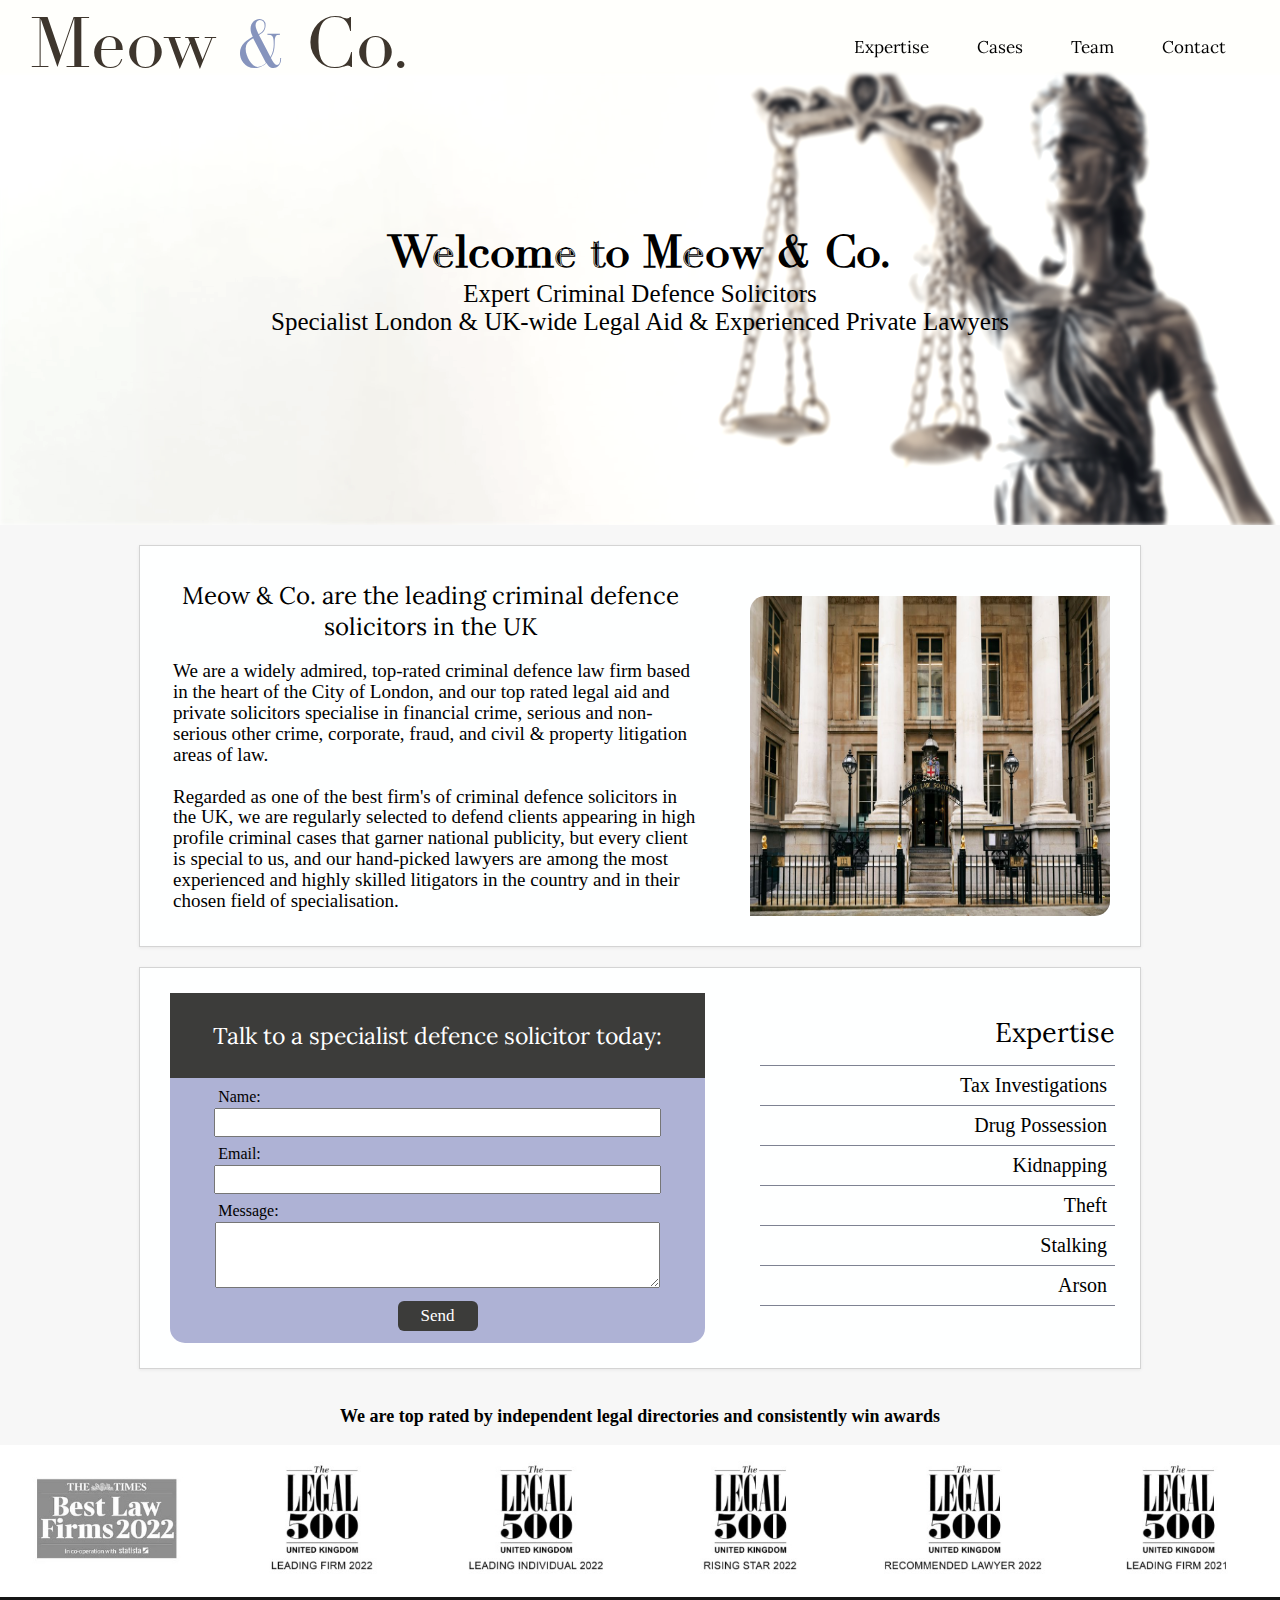
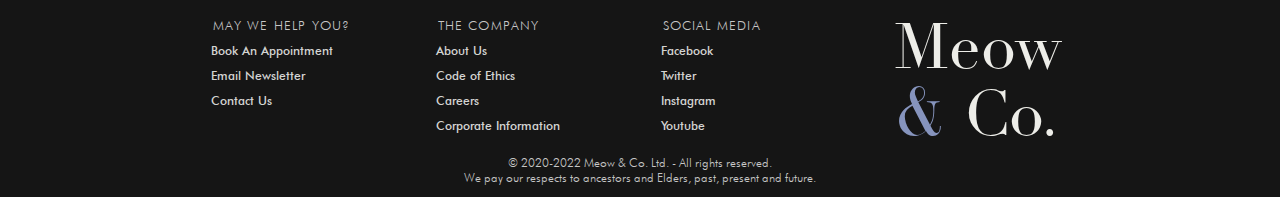
==== index.html @ fd86692f "First commit" ====
<!doctype html>
<html lang="en">
<head>
  <meta charset="utf-8">
  <meta name="viewport" content="width=device-width, initial-scale=1">

  <title>Meow & Co.</title>
  <meta name="description" content="Top-rated London-based criminal defence law firm with best-in-class expert legal aid and private solicitors specialising in criminal &amp; fraud work. Free initial Case Review. Tel 2104 777 1926">
  <meta name="author" content="Eric T Chen">
  <link rel="icon" type="image/png" href="images/favicon-32x32.png" sizes="32x32" />

  <link rel="stylesheet" href="css/styles.css">

  <link rel="preconnect" href="https://fonts.googleapis.com">
  <link rel="preconnect" href="https://fonts.gstatic.com" crossorigin>
  <link href="https://fonts.googleapis.com/css2?family=Lora&display=swap" rel="stylesheet">
</head>

<body>
  <!-- your content here... -->
  <header>
    <a href="">
      <h1>Meow <span>&</span> Co.</h1>
    </a>
    <div class="header-buttons">
      <div class="arrow-down"></div>
      <a href="page/expertise.html">Expertise</a>
      <a href="page/cases.html"> Cases</a>
      <a href="page/team.html">Team</a>
      <a href="page/contact.html">Contact</a>
    </div>
  </header>
  <div class="header-space"></div>

  <section id="img-text">
    <div class="container">
      <img src="images/lj.png" alt="Lady Justice">
      <h2>Welcome to Meow & Co.</h2>
      <p>
        Expert Criminal Defence Solicitors<br>
        Specialist London & UK-wide Legal Aid & Experienced Private Lawyers
      </p>
    </div>
  </section>

  <section id="text-body">
    <article class="article-pane">
      <div id="a1-text">
        <h3>Meow & Co. are the leading criminal defence solicitors in the UK</h3>
        <p>
          We are a widely admired, top-rated criminal defence law firm based in the heart of the City of London, and our top rated legal aid and private solicitors specialise in financial crime, serious and non-serious other crime, corporate, fraud, and civil & property litigation areas of law. <br><br>Regarded as one of the best firm's of criminal defence solicitors in the UK, we are regularly selected to defend clients appearing in high profile criminal cases that garner national publicity, but every client is special to us, and our hand-picked lawyers are among the most experienced and highly skilled litigators in the country and in their chosen field of specialisation.
        </p>
      </div>
      <img src="images/lawsoc.jpg" alt="Random Building">
    </article>

    <article class="article-pane">
      <form id="a2form" onsubmit="showMsgConfirm()">
        <div id="form-header">
          <h3>Talk to a specialist defence solicitor today:</h3>
        </div>
        <div id="form-input">
          <label for="name">Name:</label>
          <input type="text" id="name" name="name" required>
          <label for="email">Email:</label>
          <input type="email" id="email" name="email" required>
          <label for="message">Message:</label>
          <textarea id="message" name="message" rows="4" required></textarea>
          <button type="submit" >Send</button>
        </div>  
        <div id="form-popup">
          <div id="popup-header" class="flex-container">
            Thank You
          </div>
          <div id="popup-body" class="flex-container">
            <p>ur message haz been send 2 our litter box >:0)</p>
          </div>
        </div>  
      </form>

      <div id="a2-text">
        <h3>Expertise</h3>
        <ul>
          <li><a href="page/expertise.html#tax">Tax Investigations</a></li>
          <li><a href="page/expertise.html#drugs">Drug Possession</a></li>
          <li><a href="page/expertise.html#kidnapping">Kidnapping</a></li>
          <li><a href="page/expertise.html#theft">Theft</a></li>
          <li><a href="page/expertise.html#stalking">Stalking</a></li>
          <li id="list-last"><a href="page/expertise.html#arson">Arson</a></li>
        </ul>
      </div>
    </article>

    <p id="bottom-text">
      We are top rated by independent legal directories and consistently win awards
    </p>
  </section>


  <img id="award-banner" src="images/award-banner.png" alt="Awards Banner">

  <footer>
    <div id="footer-flex">
      <div>
        <h4>MAY WE HELP YOU?</h4>
        <ul>
          <p>Book An Appointment</p>
          <p>Email Newsletter</p>
          <p>Contact Us</p>
        </ul>
      </div>
      <div>
        <h4>THE COMPANY</h4>
        <ul>
          <p>About Us</p>
          <p>Code of Ethics</p>
          <p>Careers</p>
          <p>Corporate Information</p>
        </ul>
      </div>
      <div>
        <h4>SOCIAL MEDIA</h4>
        <ul>
          <p>Facebook</p>
          <p>Twitter</p>
          <p>Instagram</p>
          <p>Youtube</p>
        </ul>
      </div>
      <div>
        <h3>Meow<br><span>&</span> Co.</h3>
      </div>
      <p id="bottomest-text">
        &copy 2020-2022 Meow & Co. Ltd. - All rights reserved. <br>We pay our respects to ancestors and Elders, past, present and future.
      </p>
    </div>
  </footer>
          
  <script src="js/navbar.js"></script>
  <script src="js/indexFormSubmit.js"></script>
</body>
</html>
---- css/styles.css ----
@font-face {
  font-family: Didot-R;
  src: url(../fonts/Didot-Regular.ttf);
}

@font-face {
  font-family: Futura-M;
  src: url(../fonts/futura-medium-bt.ttf);
}

@font-face {
  font-family: Futura-L;
  src: url(../fonts/futura-light-bt.ttf);
}

html[scroll-top="true"] {
  --header-buttons: transparent;
  --header: transparent;
  --shadow: none;
}

html[scroll-top="false"] {
  --header-buttons: rgb(160, 160, 193);
  --header: rgb(241, 232, 207);
  --shadow: 0px 1px 3px #d5d5d5;
}

body {
  font-family: Lucida, serif;
  margin: 0;
}

/* navbar section */
.header-space {
  width: 100%;
  height: 75px;
  background-color: rgb(255, 255, 252);
}

h1 {
  font-family: Didot-R, Helvetica, serif;
  font-weight: normal;
  font-size: 70px;
  color: rgb(62, 54, 45);
  margin: 0;
  min-width: 420px;
  margin-left: 30px;
}

h1 span {
  color: rgb(134, 148, 189);
  font-size: 66px;
}

a {
  text-decoration: none;
  width: 420px;
}

header {
  background-color: var(--header);
  position: fixed;
  top: 0;
  width: 100%;
  height: 88px;
  display: flex;
  justify-content: space-between;
  align-items: center;
  z-index: 1000;
  box-shadow: var(--shadow);
}

.arrow-down {
  top:0;
  width: 0; 
  height: 0; 
  border-right: 35px solid transparent;
  border-bottom: 88px solid var(--header);
  margin-right: 10px;
}

.header-buttons {
  padding-right: 30px;
  display: flex;
  background-color: var(--header-buttons);
  height: 100%;
  align-items: center;
}

.header-buttons a{
  text-decoration: none;
  width: auto;
  margin-inline: 24px;
  padding-top: 6px;
  font-size: 17px;
  font-family: 'Lora', serif;
  color: black;
}

.header-buttons a:hover{
  text-decoration: underline;
  cursor: pointer;
}

/* img-text section */
.container {
  height: 450px;
  position: relative;
}

.container img {
  height: 450px;
  width: 100%;
  position: absolute;
  filter: grayscale(70%) blur(2px) brightness(115%);
  animation-duration: 0.5s;
  animation-name: imgslidein;
}

@keyframes imgslidein {
  from {
    margin-top: 5px;
    opacity: 0;
    height: 460px;
  }

  to {
    margin-top: 0;
    opacity: 1;
    height: 450px;
  }
}

.container h2 {
  font-family: Didot-R, Helvetica, Arial, sans-serif;
  z-index: 5;
  position: absolute;
  margin: 0;
  left: 50%;
  top: 150px;
  text-align: center;
  transform: translateX(-50%);
  font-size: 45px;
  width: 100%;
}

.container p {
  z-index: 5;
  position: absolute;
  margin: 0;
  margin-top: 5px;
  left: 50%;
  top: 200px;
  text-align: center;
  transform: translateX(-50%);
  font-size: 25px;
  width: 100%;
}

/* text-body section */
#text-body {
  width: 100%;
  background-color: rgb(247, 247, 247);
  height: 900px;
  padding-top: 20px;
  position: relative;
}

#text-body article {
  margin-inline: auto;
  margin-bottom: 20px;
  width: 1000px;
  height: 400px;
  border: 1px solid rgb(212, 212, 212);
  box-shadow: 0px 1px 3px #e7e7e7;
  background-color: rgb(254, 255, 255);
  display: flex;
  align-items: center;
  justify-content: space-between;
}

#text-body h3 {
  font-family: 'Lora', serif;
  font-weight: normal;
}

#a1-text {
  flex: 0 0 545px;
  padding: 15px 7px 15px 18px;
  text-align: center;
  display: flex;
  flex-direction: column;
  justify-content: center;
}

#a1-text h3{
  font-size: 24px;
  margin: 0;
}

#text-body article p {
  font-size: 19px;
  line-height: 1.1;
  margin-bottom: 0;
}

#a1-text p{
  margin-left: 15px;
  text-align: left;
}

#text-body article img{
  height: 320px;
  width: 360px;
  flex: 0 1 360px;
  margin: 20px 30px 0 20px;
  border-top-left-radius: 15px;
  border-bottom-right-radius: 15px;
}

#bottom-text {
  width: 100%;
  text-align: center;
  font-size: 18px;
  font-family: Georgia, 'Times New Roman', Times, serif;
  font-weight: bold;
  position:absolute;
  bottom: 0px;
}

#a2form {
  flex: 0 1 570px;
  background-color: rgb(174, 178, 213);
  margin: 30px;
  margin-right: 5px;
  height: 350px;
  border-bottom-right-radius: 15px;
  border-bottom-left-radius: 15px;
  display: flex;
  flex-direction: column;
  justify-content: center;
  align-items: center;
  position: relative;
}

form h3{
  text-align: center;
  font-size: 23px;
  color: white;
}

form #form-header{
  background-color: rgb(60, 60, 58);
  width: 100%;
  flex: 0 0 85px;
  display: flex;
  align-items: center;
  justify-content: center;
}

#form-input {
  flex: 1 0 250px;
  width: 100%;
  display: flex;
  flex-direction: column;
  justify-content: center;
  align-items: center;
}

form label {
  text-align: left;
  width: 82%;
  font-size: 16px;
  margin-bottom: 2px;
}

form input {
  display: block;
  width: 82%;
  height: 23px;
  margin-bottom: 8px;
  margin-top: 0px;
}

form textarea {
  width: 82%;
  margin-bottom: 13px;
}

form button {
  border: none;
  border-radius: 6px;
  margin-bottom: 3px;
  width: 80px;
  height: 30px;
  font-size: 17px;
  font-family: Lucida, serif;
  color: white;
  background-color: rgb(60, 60, 58);
  cursor: pointer;
}

form button:active{
  color: rgb(255, 244, 210);
}

form #form-popup {
  position: absolute;
  top: 100px;
  left: 100px;
  z-index: 10;
  background-color: rgb(253, 252, 249);
  width: 330px;
  height: 160px;
  border-radius: 10px;
  border: 1px solid rgb(242, 242, 242);
  visibility: hidden;
}

.show {
  animation-duration: 1s;
  animation-name: slidein;
}

@keyframes slidein {
  from {
    margin-top: 30px;
    opacity: 0;
  }

  to {
    margin-top: 0;
    opacity: 1;
  }
}

.go {
  animation-duration: 1s;
  animation-name: slideout;
}

@keyframes slideout {
  from {
    margin-top: 0px;
    opacity: 1;
  }

  to {
    margin-top: 30px;
    opacity: 0;
  }
}

form #form-popup #popup-header{
  width: 100%;
  height: 40px;
  background-color: rgb(246, 245, 240);
  border-bottom: 1px solid rgb(242, 242, 242);
  border-top-left-radius: 10px;
  border-top-right-radius: 10px;
  font-size: 16px;
}

form #form-popup #popup-body{
  width: 100%;
  height: 120px;
}

form #form-popup #popup-body p{
  margin: 0;
  font-size: 15px;
}


.flex-container {
  display: flex;
  justify-content: center;
  align-items: center;
}

#a2-text {
  height: 400px;
  flex: 0 0 410px;
  padding: 10px;
  text-align: right;
  display: flex;
  flex-direction: column;
  justify-content: center;
}

#a2-text h3{
  font-size: 27px;
  margin: 0;
  margin-right: 15px;
}

#a2-text p{
  margin-right: 15px;
  text-align: right;
}

#a2-text ul {
  margin-right: 15px;
  list-style-type: none;
}

#a2-text li {
  border-top: 1px solid rgb(126, 130, 146);
  padding: 8px;
  font-size: 20px;
  cursor: pointer;
}

#a2-text li:hover {
  font-weight: bold;
}

#list-last {
  border-bottom: 1px solid rgb(126, 130, 146);
}

#a2-text li a{
  color: black;
}

#a2-text li a:visited{
  text-decoration: none;
  color: black;
}

/* footer section */
#award-banner {
  width: 100%;
}

footer {
  width: 100%;
  height:200px;
  background-color: rgb(21, 21, 21);
}

#footer-flex {
  width: 900px;
  height: 100%;
  margin: auto;
  display: flex;
  position: relative;
  font-size: 12px;
}

#footer-flex div {
  flex: 1;
  display: flex;
  flex-direction: column;
  align-items: center;
  font-family: Futura-L;
}

#footer-flex div h4{
  color: rgb(199, 199, 199);
  font-size: 13px;
  font-weight: lighter;
  letter-spacing: 1.2px;
  margin-top: 20px;
  margin-bottom: 0px;
  width: 180px;
  font-family: Futura-L;
}

#footer-flex div ul{
  margin: 0;
  padding: 0;
  height: 100px;
  width: 90%;
  font-family: Futura-M;
}

#footer-flex div p{
  margin: 10px;
  color: #d4d4d2;
  cursor: pointer;
}

#footer-flex div p:hover{
  color: #ffffff;
}

#footer-flex div h3{
  font-size: 63px;
  margin: 20px;
  color: #edede8;
  font-family: Didot-R, Helvetica, serif;
  font-weight: normal;
  line-height: 1;
}

#footer-flex div span {
  color: rgb(134, 148, 189);
  font-size: 67px;
}

#footer-flex div span:hover {
  color: rgb(62, 54, 45);
}

#bottom-right-logo {
  cursor: default;
}

#bottomest-text {
  color: rgb(199, 199, 199);
  position: absolute;
  bottom: 0;
  left: 50%;
  transform: translateX(-50%);
  font-family: Futura-L;
  text-align: center;
}
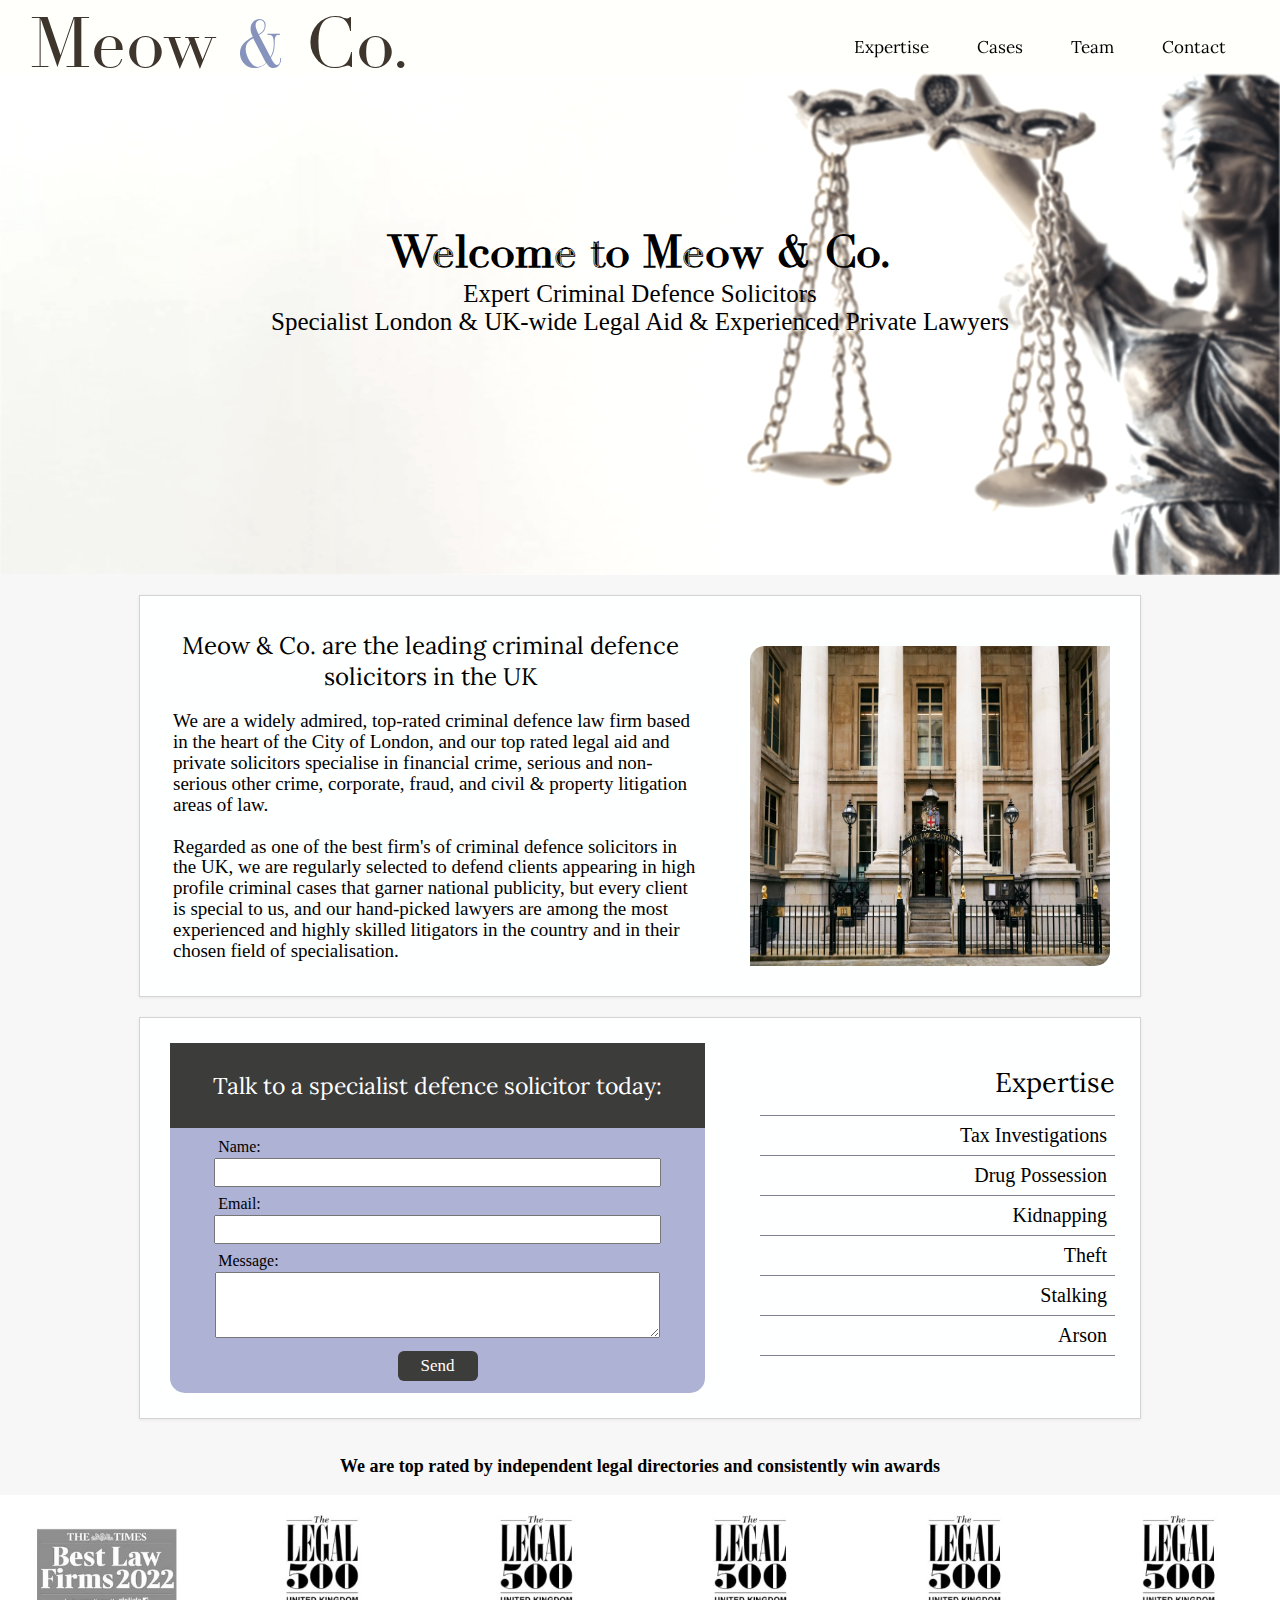
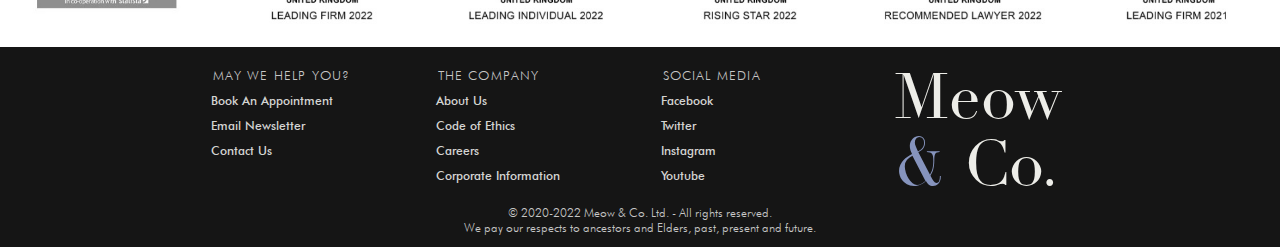
==== commit c7680635: "img aspect ratio + blur reduced + map color" ====
--- a/index.html
+++ b/index.html
@@ -34,7 +34,7 @@
 
   <section id="img-text">
     <div class="container">
-      <img src="images/lj.png" alt="Lady Justice">
+      <img id="landing-img" src="images/lj.png" alt="Lady Justice">
       <h2>Welcome to Meow & Co.</h2>
       <p>
         Expert Criminal Defence Solicitors<br>
--- a/css/styles.css
+++ b/css/styles.css
@@ -104,15 +104,16 @@
 
 /* img-text section */
 .container {
-  height: 450px;
+  /* Change this val on media query update */
+  height: 500px;
   position: relative;
 }
 
 .container img {
-  height: 450px;
+  height: 500px;
   width: 100%;
   position: absolute;
-  filter: grayscale(70%) blur(2px) brightness(115%);
+  filter: grayscale(70%) blur(1px) brightness(115%);
   animation-duration: 0.5s;
   animation-name: imgslidein;
 }
@@ -121,14 +122,18 @@
   from {
     margin-top: 5px;
     opacity: 0;
-    height: 460px;
+    height: 510px;
   }
 
   to {
     margin-top: 0;
     opacity: 1;
-    height: 450px;
+    height: 500px;
   }
+}
+
+#landing-img {
+  object-fit: cover;
 }
 
 .container h2 {
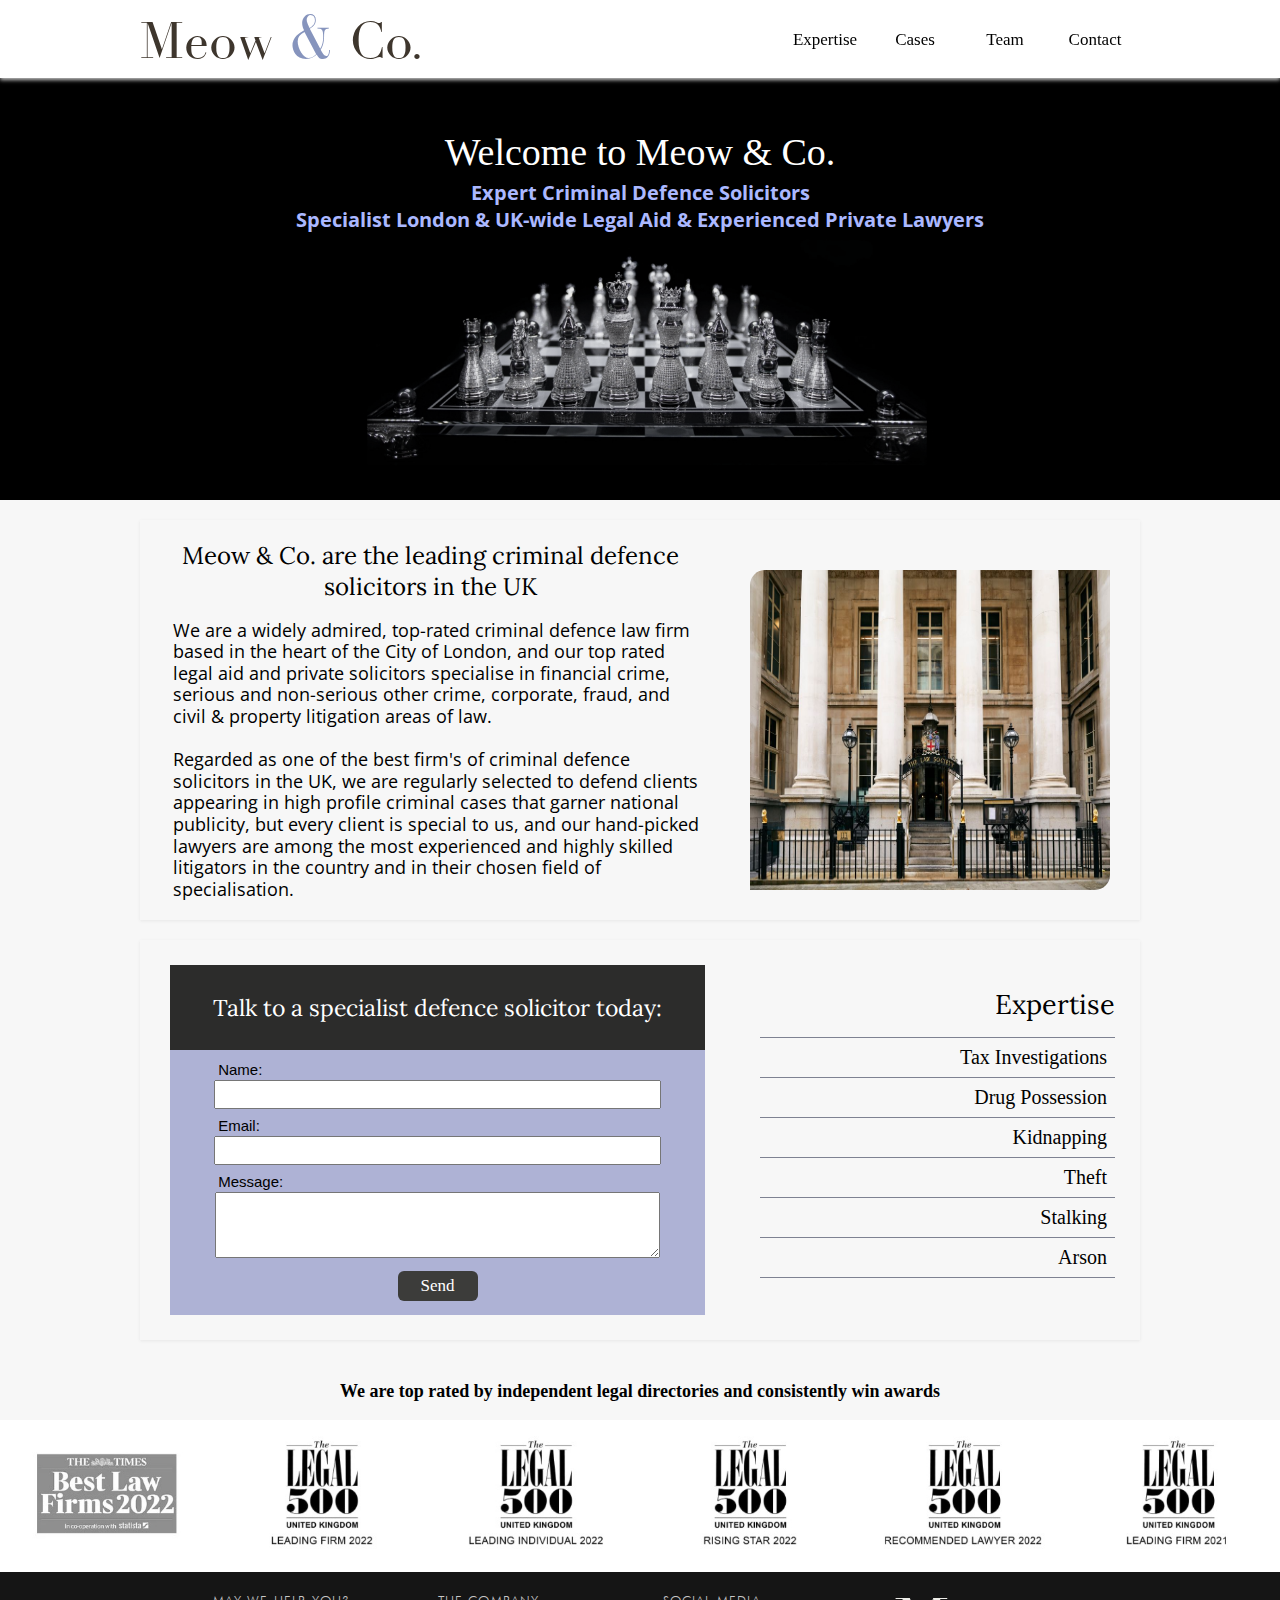
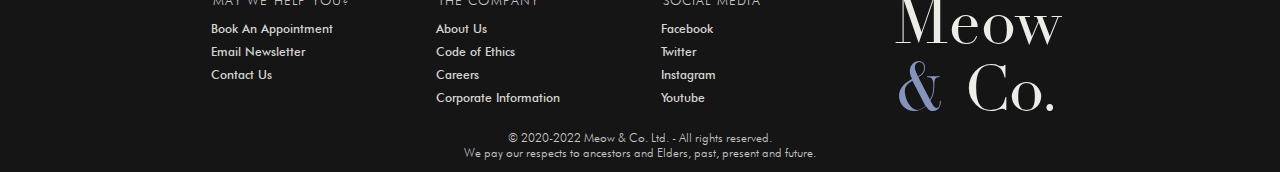
==== commit 6440167b: "Header redesign, landing img changes, fonts and bgc changed, html and css structure changed" ====
--- a/index.html
+++ b/index.html
@@ -13,28 +13,29 @@
 
   <link rel="preconnect" href="https://fonts.googleapis.com">
   <link rel="preconnect" href="https://fonts.gstatic.com" crossorigin>
-  <link href="https://fonts.googleapis.com/css2?family=Lora&display=swap" rel="stylesheet">
+  <link href="https://fonts.googleapis.com/css2?family=Lora&family=Open+Sans&display=swap" rel="stylesheet">
 </head>
 
 <body>
   <!-- your content here... -->
   <header>
-    <a href="">
-      <h1>Meow <span>&</span> Co.</h1>
-    </a>
-    <div class="header-buttons">
-      <div class="arrow-down"></div>
-      <a href="page/expertise.html">Expertise</a>
-      <a href="page/cases.html"> Cases</a>
-      <a href="page/team.html">Team</a>
-      <a href="page/contact.html">Contact</a>
+    <div id="header-wrapper">
+      <a href="">
+        <h1>Meow <span>&</span> Co.</h1>
+      </a>
+      <div class="header-buttons">
+        <a href="page/expertise.html">Expertise</a>
+        <a href="page/cases.html"> Cases</a>
+        <a href="page/team.html">Team</a>
+        <a href="page/contact.html">Contact</a>
+      </div>
     </div>
   </header>
-  <div class="header-space"></div>
+  <!-- <div class="header-space"></div> -->
 
   <section id="img-text">
     <div class="container">
-      <img id="landing-img" src="images/lj.png" alt="Lady Justice">
+      <img id="landing-img" src="images/pero1.jpeg" alt="Lady Justice">
       <h2>Welcome to Meow & Co.</h2>
       <p>
         Expert Criminal Defence Solicitors<br>
@@ -43,11 +44,11 @@
     </div>
   </section>
 
-  <section id="text-body">
+  <section class="text-body" id="index-tb">
     <article class="article-pane">
       <div id="a1-text">
         <h3>Meow & Co. are the leading criminal defence solicitors in the UK</h3>
-        <p>
+        <p id="para1">
           We are a widely admired, top-rated criminal defence law firm based in the heart of the City of London, and our top rated legal aid and private solicitors specialise in financial crime, serious and non-serious other crime, corporate, fraud, and civil & property litigation areas of law. <br><br>Regarded as one of the best firm's of criminal defence solicitors in the UK, we are regularly selected to defend clients appearing in high profile criminal cases that garner national publicity, but every client is special to us, and our hand-picked lawyers are among the most experienced and highly skilled litigators in the country and in their chosen field of specialisation.
         </p>
       </div>
@@ -136,7 +137,7 @@
     </div>
   </footer>
           
-  <script src="js/navbar.js"></script>
+  <script>document.documentElement.setAttribute("scroll-top", "false")</script>
   <script src="js/indexFormSubmit.js"></script>
 </body>
 </html>--- a/css/styles.css
+++ b/css/styles.css
@@ -12,6 +12,7 @@
   font-family: Futura-L;
   src: url(../fonts/futura-light-bt.ttf);
 }
+
 
 html[scroll-top="true"] {
   --header-buttons: transparent;
@@ -20,13 +21,13 @@
 }
 
 html[scroll-top="false"] {
-  --header-buttons: rgb(160, 160, 193);
-  --header: rgb(241, 232, 207);
-  --shadow: 0px 1px 3px #d5d5d5;
+  --header-buttons: white;
+  --header: white;
+  --shadow: 0px 2px 4px #c8c8c8;
 }
 
 body {
-  font-family: Lucida, serif;
+  font-family: 'Times New Roman', 'Times', serif;
   margin: 0;
 }
 
@@ -40,16 +41,15 @@
 h1 {
   font-family: Didot-R, Helvetica, serif;
   font-weight: normal;
-  font-size: 70px;
+  font-size: 50px;
   color: rgb(62, 54, 45);
   margin: 0;
   min-width: 420px;
-  margin-left: 30px;
 }
 
 h1 span {
   color: rgb(134, 148, 189);
-  font-size: 66px;
+  font-size: 60px;
 }
 
 a {
@@ -62,7 +62,7 @@
   position: fixed;
   top: 0;
   width: 100%;
-  height: 88px;
+  height: 78px;
   display: flex;
   justify-content: space-between;
   align-items: center;
@@ -74,13 +74,22 @@
   top:0;
   width: 0; 
   height: 0; 
-  border-right: 35px solid transparent;
-  border-bottom: 88px solid var(--header);
-  margin-right: 10px;
+  border-right: 20px solid transparent;
+  border-top: 44px solid var(--header);
+  margin: 0;
+  margin-right: 15px;
+}
+
+.arrow-up {
+  top:0;
+  width: 0; 
+  height: 0; 
+  border-right: 20px solid transparent;
+  border-bottom: 44px solid var(--header);
+  margin: 0;
 }
 
 .header-buttons {
-  padding-right: 30px;
   display: flex;
   background-color: var(--header-buttons);
   height: 100%;
@@ -89,23 +98,38 @@
 
 .header-buttons a{
   text-decoration: none;
-  width: auto;
-  margin-inline: 24px;
-  padding-top: 6px;
+  width: 90px;
+  padding-top: 1px;
   font-size: 17px;
-  font-family: 'Lora', serif;
+  text-align: center;
   color: black;
+  height: 100%;
+  line-height: 78px;
+  box-sizing: border-box;
+  transition: background-color 0.6s;
 }
 
 .header-buttons a:hover{
   text-decoration: underline;
   cursor: pointer;
+  background-color: rgb(235, 232, 255);
+  transition: background-color 0.6s;
+}
+
+#header-wrapper {
+  display: flex;
+  justify-content: space-between;
+  align-items: center;
+  width: 1000px;
+  margin: auto; 
+  height: 100%; 
 }
 
 /* img-text section */
 .container {
   /* Change this val on media query update */
   height: 500px;
+  background-color: black;
   position: relative;
 }
 
@@ -113,8 +137,8 @@
   height: 500px;
   width: 100%;
   position: absolute;
-  filter: grayscale(70%) blur(1px) brightness(115%);
-  animation-duration: 0.5s;
+  filter: grayscale(70%) blur(0px) brightness(115%);
+  animation-duration: 1s;
   animation-name: imgslidein;
 }
 
@@ -122,56 +146,85 @@
   from {
     margin-top: 5px;
     opacity: 0;
-    height: 510px;
+    margin-top: 100px;
+    height: 460px;
   }
 
   to {
     margin-top: 0;
     opacity: 1;
-    height: 500px;
+    margin-top: 100px;
+    height: 440px;
   }
 }
 
 #landing-img {
-  object-fit: cover;
+  object-fit: contain;
+  margin-top: 100px;
+  height: 440px;
 }
 
 .container h2 {
-  font-family: Didot-R, Helvetica, Arial, sans-serif;
+  font-family: 'Times New Roman', 'Times', serif;
+  font-weight: 500;
   z-index: 5;
   position: absolute;
   margin: 0;
   left: 50%;
-  top: 150px;
+  top: 130px;
   text-align: center;
   transform: translateX(-50%);
-  font-size: 45px;
-  width: 100%;
+  font-size: 38px;
+  width: 100%;
+  color: white;
+  animation-duration: 0.8s;
+  animation-name: slideintext;
 }
 
 .container p {
   z-index: 5;
   position: absolute;
   margin: 0;
-  margin-top: 5px;
   left: 50%;
-  top: 200px;
+  top: 179px;
   text-align: center;
   transform: translateX(-50%);
-  font-size: 25px;
-  width: 100%;
+  font-size: 20px;
+  font-weight: bold;  
+  width: 100%;
+  color: white;
+  color: rgb(171, 184, 255);
+  transition: margin-top 1s;
+  animation-duration: 0.8s;
+  animation-name: slideintext;
+  font-family: 'Open Sans', Helvetica, sans-serif;
+}
+
+@keyframes slideintext {
+  from {
+    margin-top: 8px;
+    opacity: 0;
+  }
+
+  to {
+    margin-top: 0;
+    opacity: 1;
+  }
 }
 
 /* text-body section */
-#text-body {
+.text-body {
   width: 100%;
   background-color: rgb(247, 247, 247);
-  height: 900px;
   padding-top: 20px;
   position: relative;
 }
 
-#text-body article {
+#index-tb {
+  height: 900px;
+}
+
+.text-body article {
   margin-inline: auto;
   margin-bottom: 20px;
   width: 1000px;
@@ -179,12 +232,16 @@
   border: 1px solid rgb(212, 212, 212);
   box-shadow: 0px 1px 3px #e7e7e7;
   background-color: rgb(254, 255, 255);
+  background-color: transparent;
+  border: none;
   display: flex;
   align-items: center;
   justify-content: space-between;
-}
-
-#text-body h3 {
+  animation-duration: 0.8s;
+  animation-name: slideintext;
+}
+
+.text-body h3 {
   font-family: 'Lora', serif;
   font-weight: normal;
 }
@@ -203,10 +260,14 @@
   margin: 0;
 }
 
-#text-body article p {
-  font-size: 19px;
-  line-height: 1.1;
+.text-body article p {
+  font-size: 18px;
+  line-height: 1.2;
   margin-bottom: 0;
+}
+
+#a1-text #para1 {
+  font-family: 'Open Sans', Helvetica, sans-serif;
 }
 
 #a1-text p{
@@ -214,7 +275,7 @@
   text-align: left;
 }
 
-#text-body article img{
+.text-body article img{
   height: 320px;
   width: 360px;
   flex: 0 1 360px;
@@ -239,8 +300,6 @@
   margin: 30px;
   margin-right: 5px;
   height: 350px;
-  border-bottom-right-radius: 15px;
-  border-bottom-left-radius: 15px;
   display: flex;
   flex-direction: column;
   justify-content: center;
@@ -255,7 +314,7 @@
 }
 
 form #form-header{
-  background-color: rgb(60, 60, 58);
+  background-color: rgb(44, 44, 43);
   width: 100%;
   flex: 0 0 85px;
   display: flex;
@@ -275,8 +334,9 @@
 form label {
   text-align: left;
   width: 82%;
-  font-size: 16px;
+  font-size: 15px;
   margin-bottom: 2px;
+  font-family: Arial, Helvetica, sans-serif;
 }
 
 form input {
@@ -467,7 +527,7 @@
   font-weight: lighter;
   letter-spacing: 1.2px;
   margin-top: 20px;
-  margin-bottom: 0px;
+  margin-bottom: 5px;
   width: 180px;
   font-family: Futura-L;
 }
@@ -482,6 +542,7 @@
 
 #footer-flex div p{
   margin: 10px;
+  margin-block: 8px;
   color: #d4d4d2;
   cursor: pointer;
 }
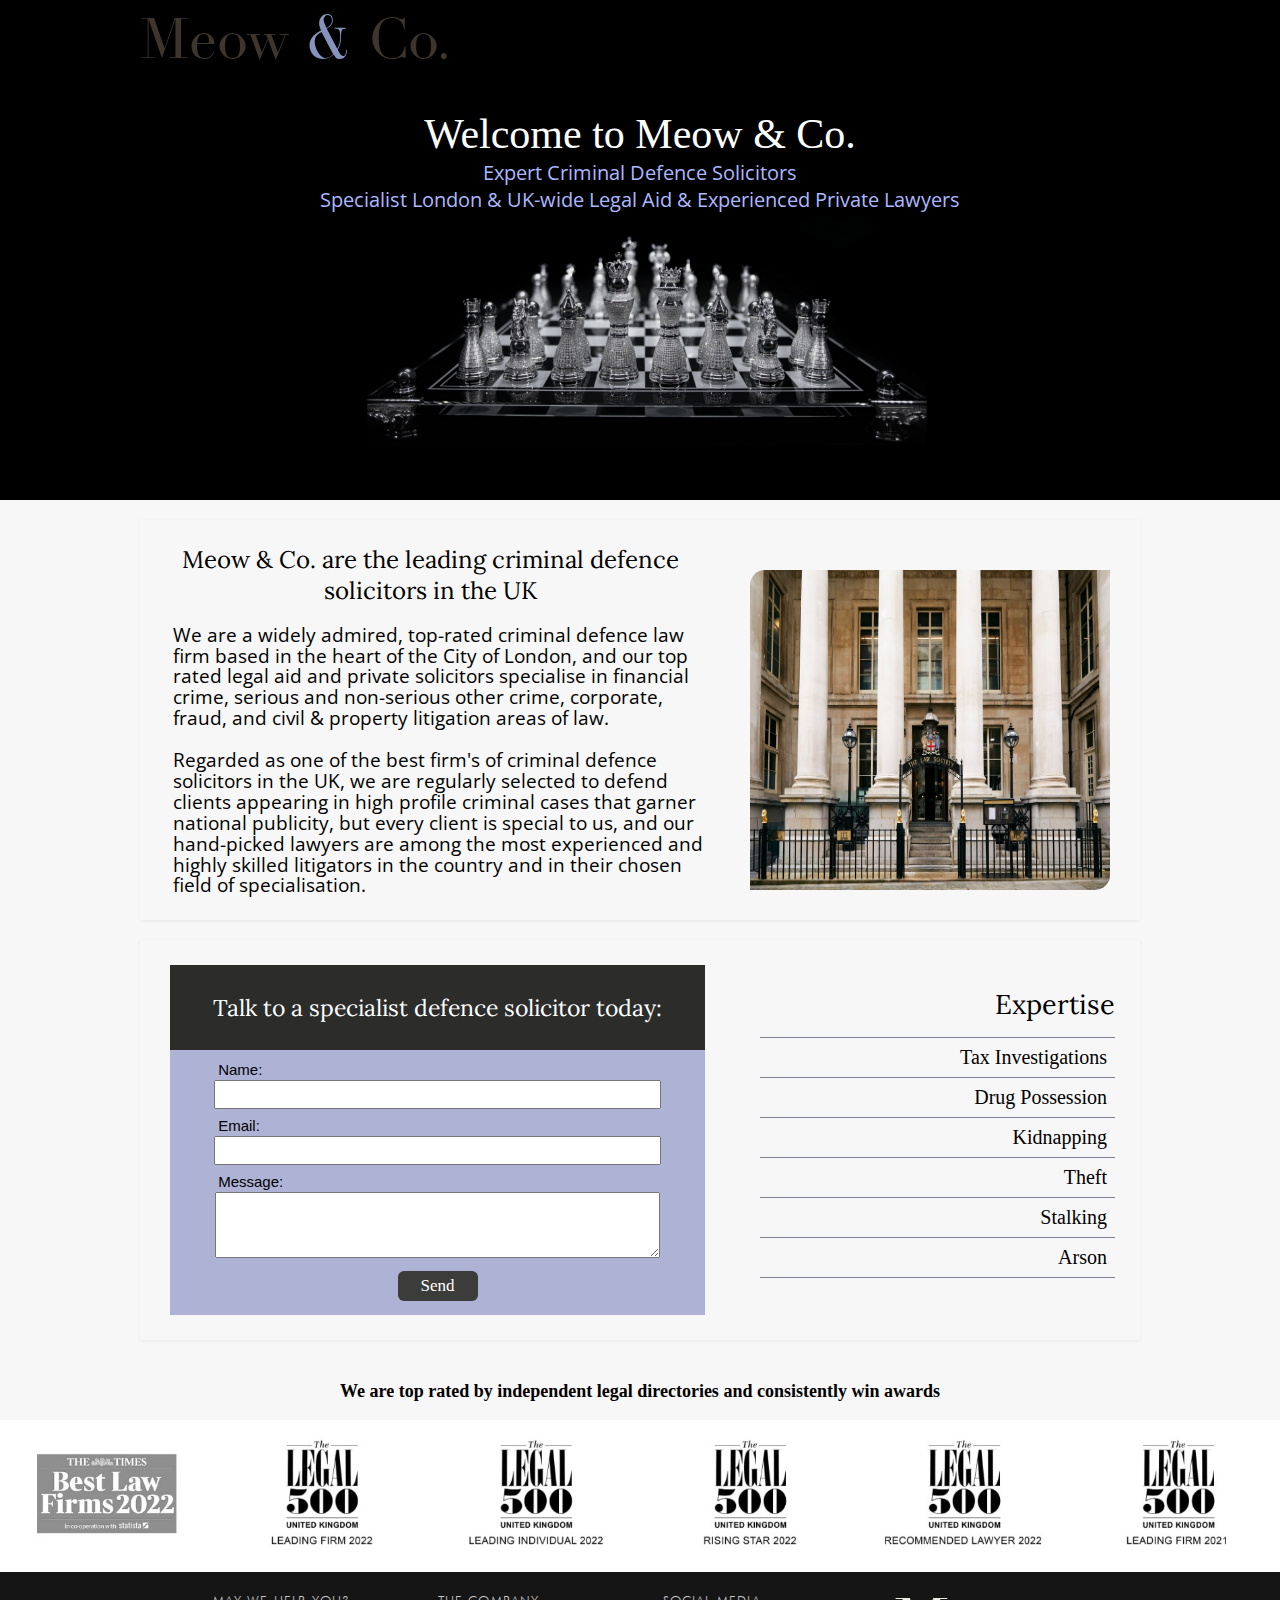
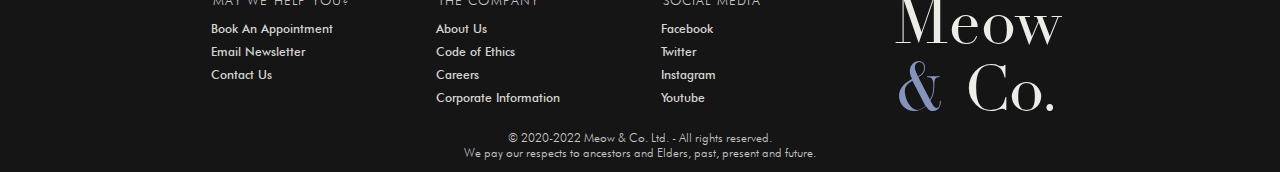
==== commit 22f110fb: "css reformat, index header changed, animations added, page load wait script" ====
--- a/index.html
+++ b/index.html
@@ -10,15 +10,21 @@
   <link rel="icon" type="image/png" href="images/favicon-32x32.png" sizes="32x32" />
 
   <link rel="stylesheet" href="css/styles.css">
+  <!-- <link rel="stylesheet" href="css/index-header.css"> -->
+  <link rel="stylesheet" href="css/alt-header.css">
 
   <link rel="preconnect" href="https://fonts.googleapis.com">
   <link rel="preconnect" href="https://fonts.gstatic.com" crossorigin>
   <link href="https://fonts.googleapis.com/css2?family=Lora&family=Open+Sans&display=swap" rel="stylesheet">
+
+  <script src="webComponents/Header.js"></script>
+  <script src="js/pageLoadWait.js"></script>
+
 </head>
 
 <body>
   <!-- your content here... -->
-  <header>
+  <!-- <header>
     <div id="header-wrapper">
       <a href="">
         <h1>Meow <span>&</span> Co.</h1>
@@ -30,8 +36,10 @@
         <a href="page/contact.html">Contact</a>
       </div>
     </div>
-  </header>
+  </header> -->
   <!-- <div class="header-space"></div> -->
+  <header-component></header-component>
+
 
   <section id="img-text">
     <div class="container">
@@ -82,12 +90,29 @@
       <div id="a2-text">
         <h3>Expertise</h3>
         <ul>
-          <li><a href="page/expertise.html#tax">Tax Investigations</a></li>
-          <li><a href="page/expertise.html#drugs">Drug Possession</a></li>
+          <li onclick="location.href='page/expertise.html#tax'">
+            <a href="page/expertise.html#tax">Tax Investigations</a>
+          </li>
+          <li onclick="location.href='page/expertise.html#drugs'">
+            <a href="page/expertise.html#drugs">Drug Possession</a>
+          </li>
+          <li onclick="location.href='page/expertise.html#kidnapping'">
+            <a href="page/expertise.html#kidnapping">Kidnapping</a>
+          </li>
+          <li onclick="location.href='page/expertise.html#theft'">
+            <a href="page/expertise.html#theft">Theft</a>
+          </li>
+          <li onclick="location.href='page/expertise.html#stalking'">
+            <a href="page/expertise.html#stalking">Stalking</a>
+          </li>
+          <li id="list-last" onclick="location.href='page/expertise.html#arson'">
+            <a href="page/expertise.html#arson">Arson</a>
+          </li>
+          <!-- <li><a href="page/expertise.html#drugs">Drug Possession</a></li>
           <li><a href="page/expertise.html#kidnapping">Kidnapping</a></li>
           <li><a href="page/expertise.html#theft">Theft</a></li>
           <li><a href="page/expertise.html#stalking">Stalking</a></li>
-          <li id="list-last"><a href="page/expertise.html#arson">Arson</a></li>
+          <li id="list-last"><a href="page/expertise.html#arson">Arson</a></li> -->
         </ul>
       </div>
     </article>
@@ -137,7 +162,8 @@
     </div>
   </footer>
           
-  <script>document.documentElement.setAttribute("scroll-top", "false")</script>
+  <!-- <script>document.documentElement.setAttribute("scroll-top", "false")</script> -->
+  <script src="js/navbar.js"></script>
   <script src="js/indexFormSubmit.js"></script>
 </body>
 </html>--- a/css/styles.css
+++ b/css/styles.css
@@ -12,6 +12,7 @@
   font-family: Futura-L;
   src: url(../fonts/futura-light-bt.ttf);
 }
+
 
 
 html[scroll-top="true"] {
@@ -31,6 +32,12 @@
   margin: 0;
 }
 
+.js-loading *,
+.js-loading *:before,
+.js-loading *:after {
+  animation-play-state: paused !important;
+}
+
 /* navbar section */
 .header-space {
   width: 100%;
@@ -41,7 +48,7 @@
 h1 {
   font-family: Didot-R, Helvetica, serif;
   font-weight: normal;
-  font-size: 50px;
+  font-size: 56px;
   color: rgb(62, 54, 45);
   margin: 0;
   min-width: 420px;
@@ -68,6 +75,18 @@
   align-items: center;
   z-index: 1000;
   box-shadow: var(--shadow);
+  animation-duration: 1s;
+  animation-name: headerfadein;
+}
+
+@keyframes headerfadein {
+  from {
+    opacity: 0;
+  }
+
+  to {
+    opacity: 1;
+  }
 }
 
 .arrow-down {
@@ -100,7 +119,7 @@
   text-decoration: none;
   width: 90px;
   padding-top: 1px;
-  font-size: 17px;
+  font-size: 18px;
   text-align: center;
   color: black;
   height: 100%;
@@ -125,6 +144,8 @@
   height: 100%; 
 }
 
+
+
 /* img-text section */
 .container {
   /* Change this val on media query update */
@@ -146,21 +167,21 @@
   from {
     margin-top: 5px;
     opacity: 0;
-    margin-top: 100px;
+    margin-top: 90px;
     height: 460px;
   }
 
   to {
     margin-top: 0;
     opacity: 1;
-    margin-top: 100px;
+    margin-top: 80px;
     height: 440px;
   }
 }
 
 #landing-img {
   object-fit: contain;
-  margin-top: 100px;
+  margin-top: 80px;
   height: 440px;
 }
 
@@ -171,13 +192,13 @@
   position: absolute;
   margin: 0;
   left: 50%;
-  top: 130px;
+  top: 110px;
   text-align: center;
   transform: translateX(-50%);
-  font-size: 38px;
+  font-size: 42px;
   width: 100%;
   color: white;
-  animation-duration: 0.8s;
+  animation-duration: 1.2s;
   animation-name: slideintext;
 }
 
@@ -186,23 +207,23 @@
   position: absolute;
   margin: 0;
   left: 50%;
-  top: 179px;
+  top: 159px;
   text-align: center;
   transform: translateX(-50%);
   font-size: 20px;
-  font-weight: bold;  
+  /* font-weight: bold;   */
   width: 100%;
   color: white;
   color: rgb(171, 184, 255);
   transition: margin-top 1s;
-  animation-duration: 0.8s;
+  animation-duration: 1.2s;
   animation-name: slideintext;
   font-family: 'Open Sans', Helvetica, sans-serif;
 }
 
 @keyframes slideintext {
   from {
-    margin-top: 8px;
+    margin-top: 10px;
     opacity: 0;
   }
 
@@ -261,8 +282,8 @@
 }
 
 .text-body article p {
-  font-size: 18px;
-  line-height: 1.2;
+  font-size: 19px;
+  line-height: 1.1;
   margin-bottom: 0;
 }
 
@@ -581,4 +602,4 @@
   transform: translateX(-50%);
   font-family: Futura-L;
   text-align: center;
-}+}
--- a/css/index-header.css
+++ b/css/index-header.css
@@ -0,0 +1,22 @@
+html[scroll-top="true"] {
+  --header-buttons: transparent;
+  --header: transparent;
+  --shadow: none;
+  --header-buttons-a: rgb(228, 229, 231);
+  --h1-color: rgb(134, 148, 189);
+  --span-color: rgb(219, 211, 187);
+  --a-hover-bg: rgb(67, 62, 99);
+}
+
+html[scroll-top="false"] {
+  --header: rgb(37, 37, 37);
+  --shadow: 0px 2px 4px #000000;
+  --header-buttons-a: black;
+  --h1-color: rgb(62, 54, 45);
+  --span-color: rgb(134, 148, 189);
+  --a-hover-bg: rgb(235, 232, 255);
+  --header-buttons-a: rgb(228, 229, 231);
+  --h1-color: rgb(134, 148, 189);
+  --span-color: rgb(219, 211, 187);
+  --a-hover-bg: rgb(67, 62, 99);
+}--- a/css/alt-header.css
+++ b/css/alt-header.css
@@ -0,0 +1,124 @@
+/* Header.js webcomponent does not consider the following html attributes */
+
+html[scroll-top="true"] {
+  --header-buttons: transparent;
+  --header: transparent;
+  --shadow: none;
+  --header-buttons-a: rgb(228, 229, 231);
+  --h1-color: rgb(134, 148, 189);
+  --span-color: rgb(219, 211, 187);
+  --a-hover-bg: rgb(67, 62, 99);
+}
+
+html[scroll-top="false"] {
+  --header: rgb(32, 32, 32);
+  --shadow: 0px 2px 4px #000000;
+  --header-buttons-a: black;
+  --h1-color: rgb(62, 54, 45);
+  --span-color: rgb(134, 148, 189);
+  --a-hover-bg: rgb(235, 232, 255);
+  --header-buttons-a: rgb(228, 229, 231);
+  --h1-color: rgb(134, 148, 189);
+  --span-color: rgb(219, 211, 187);
+  --a-hover-bg: rgb(67, 62, 99);
+}
+
+h1 {
+  font-family: Didot-R, Helvetica, serif;
+  font-weight: normal;
+  font-size: 56px;
+  color: var(--h1-color);
+  margin: 0;
+  min-width: 420px;
+}
+
+h1 span {
+  color: var(--span-color);
+  font-size: 60px;
+}
+
+a {
+  text-decoration: none;
+  width: 420px;
+}
+
+header {
+  background-color: var(--header);
+  position: fixed;
+  top: 0;
+  width: 100%;
+  height: 78px;
+  display: flex;
+  justify-content: space-between;
+  align-items: center;
+  z-index: 1000;
+  box-shadow: var(--shadow);
+  padding-top: 1px;
+  animation-duration: 1s;
+  animation-name: headerfadein;
+}
+
+@keyframes headerfadein {
+  from {
+    opacity: 0;
+  }
+
+  to {
+    opacity: 1;
+  }
+}
+
+.arrow-down {
+  top:0;
+  width: 0; 
+  height: 0; 
+  border-right: 20px solid transparent;
+  border-top: 44px solid var(--header);
+  margin: 0;
+  margin-right: 15px;
+}
+
+.arrow-up {
+  top:0;
+  width: 0; 
+  height: 0; 
+  border-right: 20px solid transparent;
+  border-bottom: 44px solid var(--header);
+  margin: 0;
+}
+
+.header-buttons {
+  display: flex;
+  background-color: var(--header);
+  height: 100%;
+  align-items: center;
+}
+
+.header-buttons a{
+  text-decoration: none;
+  width: 90px;
+  padding-top: 1px;
+  font-size: 18px;
+  text-align: center;
+  color: var(--header-buttons-a);
+  height: 100%;
+  line-height: 78px;
+  box-sizing: border-box;
+  transition: background-color 0.6s;
+}
+
+.header-buttons a:hover{
+  text-decoration: underline;
+  cursor: pointer;
+  background-color: var(--a-hover-bg);
+  transition: background-color 0.6s;
+}
+
+#header-wrapper {
+  display: flex;
+  justify-content: space-between;
+  align-items: center;
+  width: 1000px;
+  margin: auto; 
+  height: 100%; 
+}